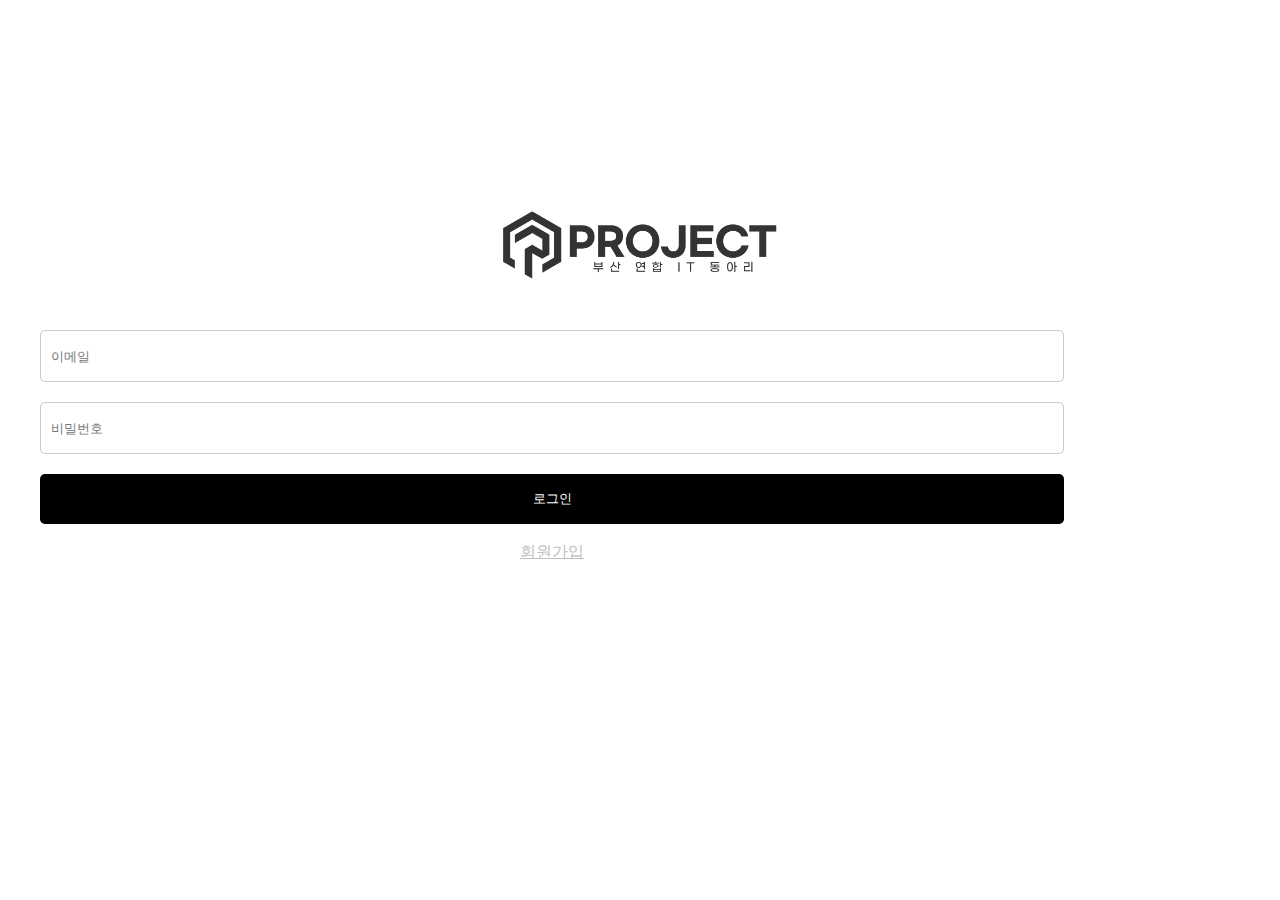
==== project/100프젝/html/index.html @ c479c6c2 "경로수정" ====
<!DOCTYPE html>
<html lang="ko">
  <head>
    <meta charset="UTF-8" />
    <meta name="viewport" content="width=device-width, initial-scale=1" />
    <title>Travelo</title>
    <link rel="stylesheet" href="/project/100프젝/css/login.css">
     
  </head>
  <body>

    <div class="header">
        <img class="img" src="/project/100프젝/img/project.png" alt="logo">
    </div>

    <div class="login-form">
      <form id="loginForm">
        <div class="form-group">
          <input type="email" id="emailInput" placeholder="이메일" required />
        </div>
        <div class="form-group">
          <input
            type="password"
            id="passwordInput"
            placeholder="비밀번호"
            required
          />
        </div>
        <input type="submit" value="로그인" />
        <p><a href="/project/100프젝/html/signup.html">회원가입</a></p>
      </form>
    </div>


  </body>
</html>
---- project/100프젝/css/login.css ----
@import "reset.css";


body {
  width: 100vw;
  height: 100vh;
}

.header {
  width: 100%;
  height: 10%;
  text-align: center;
  padding-top: 200px;
}

.img {
  width: 80%;
  height: 100%;
  object-fit:contain;
}

/* 로그인 창 스타일 */
.login-form {
  width: 80%;
  padding: 40px;
}


.login-form .form-group {
  margin-bottom: 20px;
  display: flex;
  align-items: center;
}



.login-form .form-group input[type="email"],
.login-form .form-group input[type="password"] {
  width: 100%;
  height: 30px;
  padding: 10px;
  
  border: 1px solid #ccc;
  border-radius: 5px;
}

.login-form input[type="submit"] {
  width: 100%;
  height: 50px;
  background-color: #000;
  color: #fff;
  padding: 10px;
  border: none;
  border-radius: 5px;
  cursor: pointer;
}

.login-form p {
  text-align: center;
  margin-top: 20px;
}

.login-form a {
  color: #c0c0c0;
}
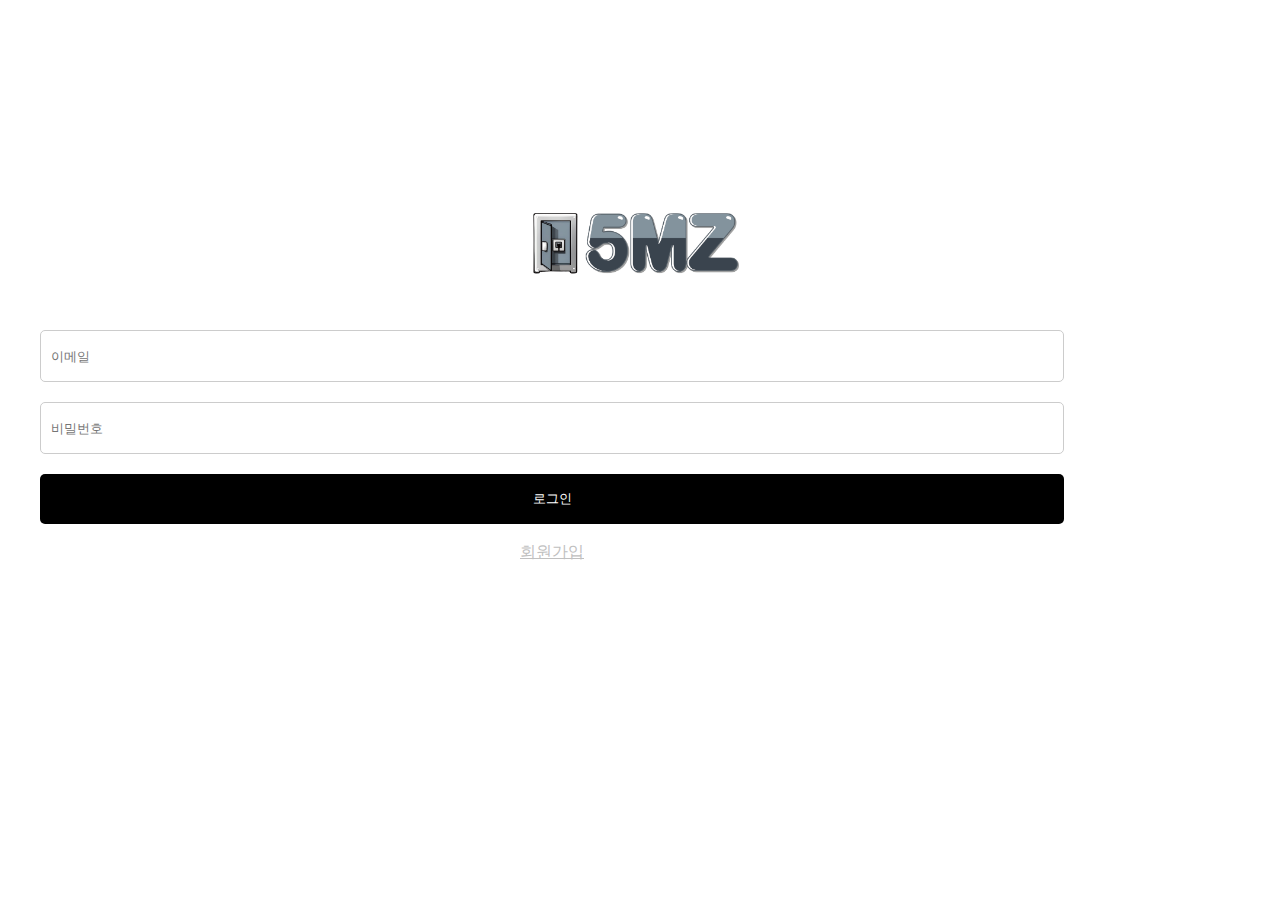
==== commit 63da2771: "logo수정" ====
--- a/project/100프젝/html/index.html
+++ b/project/100프젝/html/index.html
@@ -4,13 +4,11 @@
     <meta charset="UTF-8" />
     <meta name="viewport" content="width=device-width, initial-scale=1" />
     <title>Travelo</title>
-    <link rel="stylesheet" href="/project/100프젝/css/login.css">
-     
+    <link rel="stylesheet" href="/project/100프젝/css/login.css" />
   </head>
   <body>
-
     <div class="header">
-        <img class="img" src="/project/100프젝/img/project.png" alt="logo">
+      <img class="img" src="/project/100프젝/img/logo.png" alt="logo" />
     </div>
 
     <div class="login-form">
@@ -30,7 +28,5 @@
         <p><a href="/project/100프젝/html/signup.html">회원가입</a></p>
       </form>
     </div>
-
-
   </body>
 </html>
--- a/project/100프젝/css/login.css
+++ b/project/100프젝/css/login.css
@@ -1,5 +1,4 @@
 @import "reset.css";
-
 
 body {
   width: 100vw;
@@ -16,7 +15,8 @@
 .img {
   width: 80%;
   height: 100%;
-  object-fit:contain;
+  object-fit: contain;
+  padding-right: 30px;
 }
 
 /* 로그인 창 스타일 */
@@ -25,21 +25,18 @@
   padding: 40px;
 }
 
-
 .login-form .form-group {
   margin-bottom: 20px;
   display: flex;
   align-items: center;
 }
 
-
-
 .login-form .form-group input[type="email"],
 .login-form .form-group input[type="password"] {
   width: 100%;
   height: 30px;
   padding: 10px;
-  
+
   border: 1px solid #ccc;
   border-radius: 5px;
 }
@@ -62,4 +59,4 @@
 
 .login-form a {
   color: #c0c0c0;
-}+}
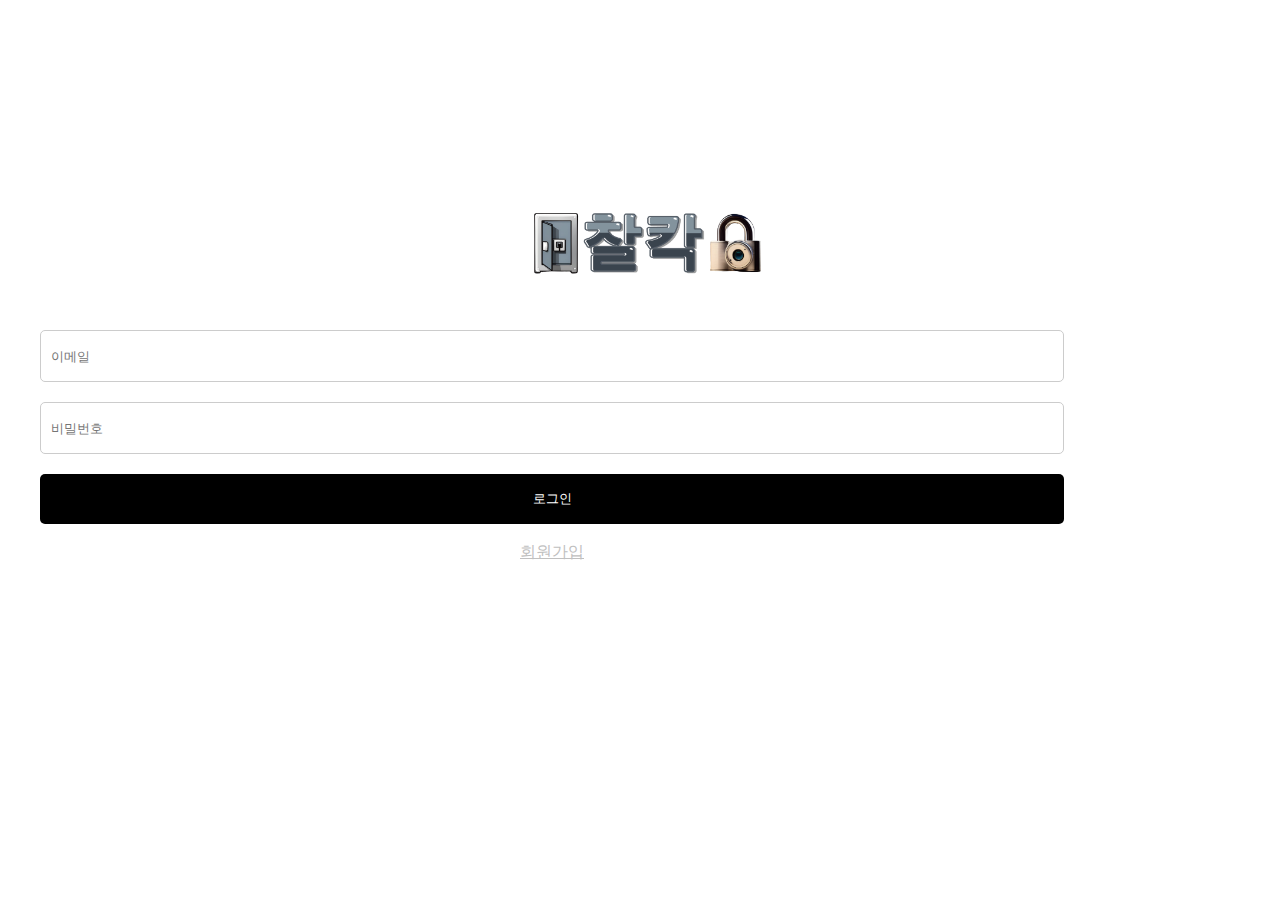
==== commit d2b6ccf4: "회원가입 수정, 로그인 수정" ====
--- a/project/100프젝/html/index.html
+++ b/project/100프젝/html/index.html
@@ -24,9 +24,20 @@
             required
           />
         </div>
-        <input type="submit" value="로그인" />
+        <button type="button" class="login">로그인</button>
         <p><a href="/project/100프젝/html/signup.html">회원가입</a></p>
       </form>
     </div>
+
+    <script>
+      // 로그아웃 버튼 요소를 가져옵니다.
+      const loginButton = document.querySelector(".login");
+
+      // 로그아웃 버튼에 클릭 이벤트를 추가합니다.
+      loginButton.addEventListener("click", function () {
+        // 로그인 화면으로 이동합니다.
+        window.location.href = "main.html";
+      });
+    </script>
   </body>
 </html>
--- a/project/100프젝/css/login.css
+++ b/project/100프젝/css/login.css
@@ -16,7 +16,6 @@
   width: 80%;
   height: 100%;
   object-fit: contain;
-  padding-right: 30px;
 }
 
 /* 로그인 창 스타일 */
@@ -41,7 +40,7 @@
   border-radius: 5px;
 }
 
-.login-form input[type="submit"] {
+.login-form button[type="button"] {
   width: 100%;
   height: 50px;
   background-color: #000;
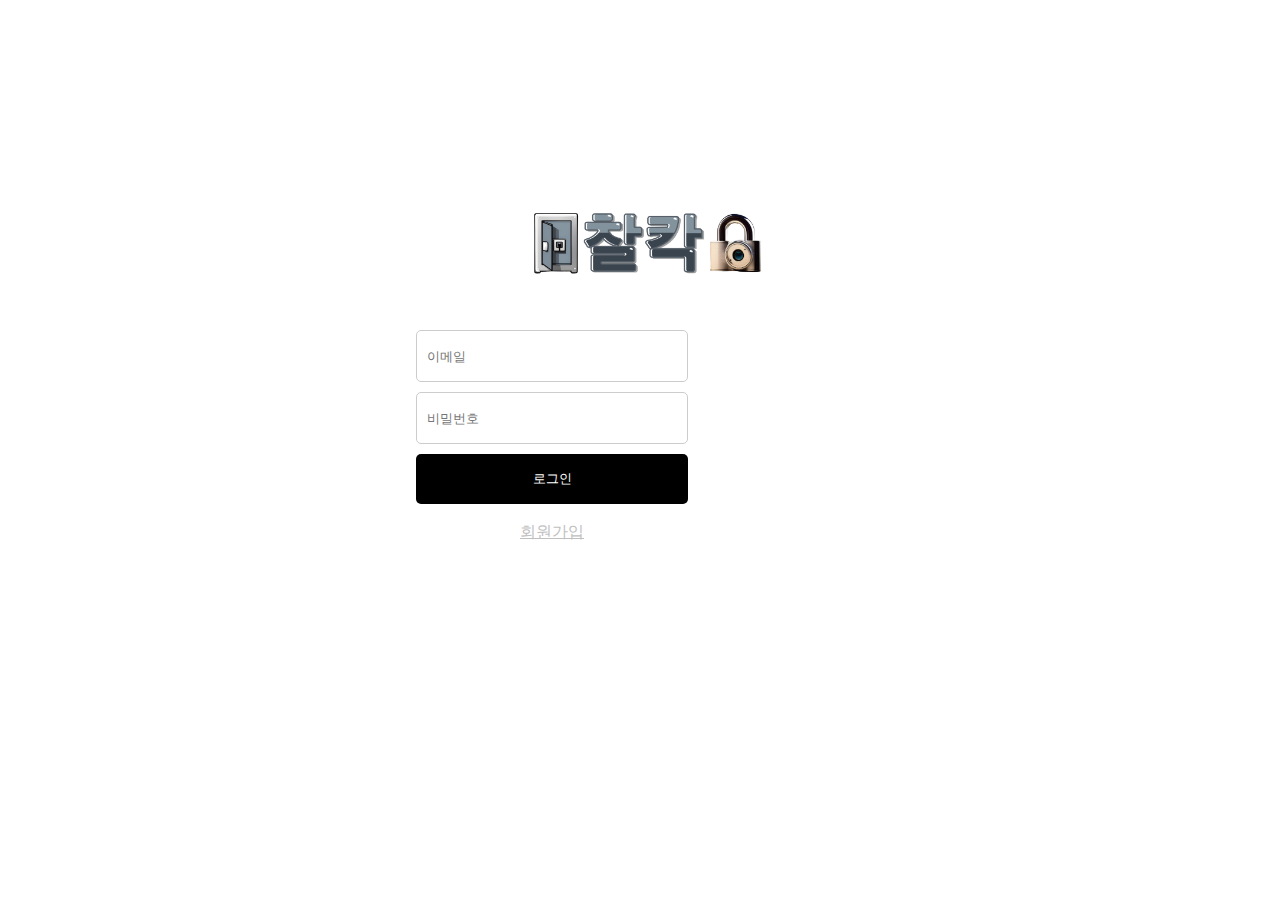
==== commit 6f27544e: "로그인 코드 수정" ====
--- a/project/100프젝/html/index.html
+++ b/project/100프젝/html/index.html
@@ -12,20 +12,11 @@
     </div>
 
     <div class="login-form">
-      <form id="loginForm">
-        <div class="form-group">
-          <input type="email" id="emailInput" placeholder="이메일" required />
-        </div>
-        <div class="form-group">
-          <input
-            type="password"
-            id="passwordInput"
-            placeholder="비밀번호"
-            required
-          />
-        </div>
-        <button type="button" class="login">로그인</button>
-        <p><a href="/project/100프젝/html/signup.html">회원가입</a></p>
+      <form action="/login" method="post" id="loginForm">
+        <input type="email" id="emailInput" placeholder="이메일" name="email" required><br>
+        <input type="password" id="passwordInput" name="password" placeholder="비밀번호" required><br>
+        <input type="button" class="login" value="로그인">
+        <a href="https://localhost:8080/signup">회원가입</a>
       </form>
     </div>
 
@@ -40,4 +31,4 @@
       });
     </script>
   </body>
-</html>
+</html>--- a/project/100프젝/css/login.css
+++ b/project/100프젝/css/login.css
@@ -22,25 +22,31 @@
 .login-form {
   width: 80%;
   padding: 40px;
-}
-
-.login-form .form-group {
   margin-bottom: 20px;
   display: flex;
+  justify-content: center;
   align-items: center;
 }
 
-.login-form .form-group input[type="email"],
-.login-form .form-group input[type="password"] {
-  width: 100%;
+#emailInput {
+  width: 250px;
   height: 30px;
   padding: 10px;
-
+  margin-bottom: 10px;
   border: 1px solid #ccc;
   border-radius: 5px;
 }
 
-.login-form button[type="button"] {
+#passwordInput {
+  width: 250px;
+  height: 30px;
+  padding: 10px;
+  margin-bottom: 10px;
+  border: 1px solid #ccc;
+  border-radius: 5px;
+}
+
+.login {
   width: 100%;
   height: 50px;
   background-color: #000;
@@ -51,11 +57,9 @@
   cursor: pointer;
 }
 
-.login-form p {
+.login-form a {
+  display: block;
   text-align: center;
   margin-top: 20px;
-}
-
-.login-form a {
   color: #c0c0c0;
 }
